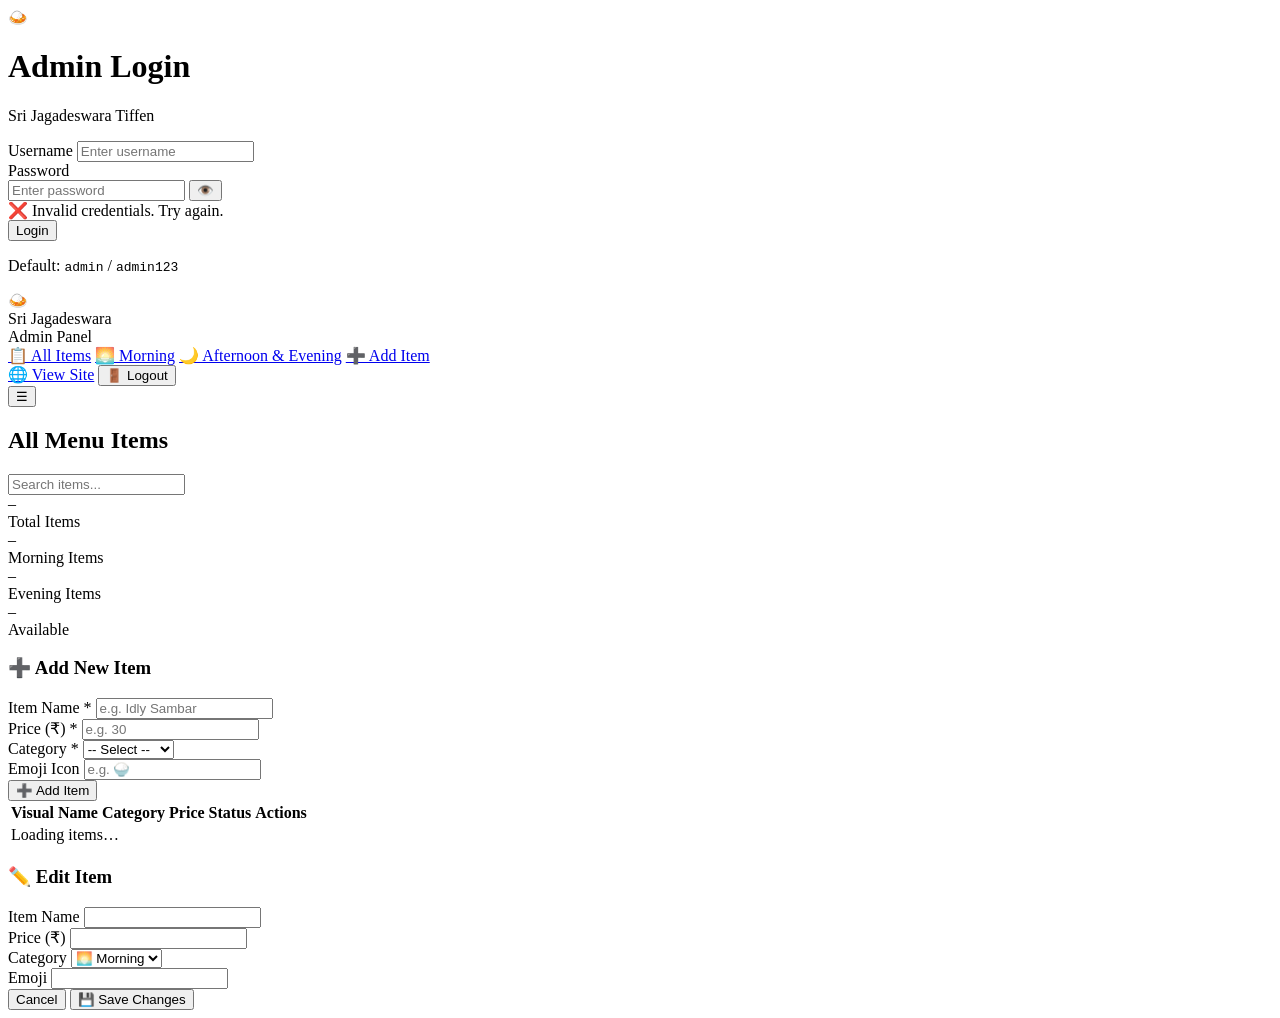
==== admin.html @ 3ee66db6 "Add files via upload" ====
<!DOCTYPE html>
<html lang="en">
<head>
  <meta charset="UTF-8" />
  <meta name="viewport" content="width=device-width, initial-scale=1.0" />
  <title>Admin Panel – Sri Jagadeswara Tiffen</title>
  <meta name="description" content="Admin panel for Sri Jagadeswara Tiffen, Biryani and Meals menu management." />
  <link rel="preconnect" href="https://fonts.googleapis.com" />
  <link href="https://fonts.googleapis.com/css2?family=Poppins:wght@300;400;500;600;700;800&display=swap" rel="stylesheet" />
  <link rel="stylesheet" href="css/admin.css" />
</head>
<body>

  <!-- ========== LOGIN SCREEN ========== -->
  <div class="login-screen" id="login-screen">
    <div class="login-card">
      <div class="login-logo">🍛</div>
      <h1 class="login-title">Admin Login</h1>
      <p class="login-sub">Sri Jagadeswara Tiffen</p>
      <form id="login-form" autocomplete="off">
        <div class="form-group">
          <label for="username">Username</label>
          <input type="text" id="username" placeholder="Enter username" required autocomplete="off" />
        </div>
        <div class="form-group">
          <label for="password">Password</label>
          <div class="password-wrap">
            <input type="password" id="password" placeholder="Enter password" required autocomplete="off" />
            <button type="button" class="eye-btn" id="eye-btn" title="Show password">👁️</button>
          </div>
        </div>
        <div class="login-error hidden" id="login-error">❌ Invalid credentials. Try again.</div>
        <button type="submit" class="btn-login" id="btn-login-submit">Login</button>
      </form>
      <p class="login-hint">Default: <code>admin</code> / <code>admin123</code></p>
    </div>
  </div>

  <!-- ========== ADMIN DASHBOARD ========== -->
  <div class="admin-shell hidden" id="admin-shell">

    <!-- Sidebar -->
    <aside class="sidebar" id="sidebar">
      <div class="sidebar-brand">
        <span>🍛</span>
        <div>
          <div class="sb-title">Sri Jagadeswara</div>
          <div class="sb-sub">Admin Panel</div>
        </div>
      </div>
      <nav class="sidebar-nav">
        <a href="#" class="sb-link active" id="sb-all" data-section="all">📋 All Items</a>
        <a href="#" class="sb-link" id="sb-morning" data-section="morning">🌅 Morning</a>
        <a href="#" class="sb-link" id="sb-evening" data-section="evening">🌙 Afternoon & Evening</a>
        <a href="#" class="sb-link" id="sb-add" data-section="add">➕ Add Item</a>
      </nav>
      <a href="index.html" class="btn-view-site" id="btn-view-site">🌐 View Site</a>
      <button class="btn-logout" id="btn-logout">🚪 Logout</button>
    </aside>

    <!-- Main content -->
    <main class="admin-main">

      <!-- Top bar -->
      <div class="topbar">
        <div class="topbar-left">
          <button class="sidebar-toggle" id="sidebar-toggle">☰</button>
          <h2 class="topbar-title" id="topbar-title">All Menu Items</h2>
        </div>
        <div class="topbar-right">
          <div class="admin-search-wrap">
            <input type="text" id="admin-search" placeholder="Search items..." />
          </div>
        </div>
      </div>

      <!-- Stats bar -->
      <div class="stats-bar" id="stats-bar">
        <div class="stat-card" id="stat-total">
          <div class="stat-num">–</div>
          <div class="stat-label">Total Items</div>
        </div>
        <div class="stat-card" id="stat-morning">
          <div class="stat-num">–</div>
          <div class="stat-label">Morning Items</div>
        </div>
        <div class="stat-card" id="stat-evening">
          <div class="stat-num">–</div>
          <div class="stat-label">Evening Items</div>
        </div>
        <div class="stat-card" id="stat-available">
          <div class="stat-num">–</div>
          <div class="stat-label">Available</div>
        </div>
      </div>

      <!-- Add item form -->
      <div class="add-form-panel hidden" id="add-form-panel">
        <h3 class="panel-title">➕ Add New Item</h3>
        <form id="add-item-form" class="add-form">
          <div class="form-row">
            <div class="form-group">
              <label for="new-name">Item Name *</label>
              <input type="text" id="new-name" placeholder="e.g. Idly Sambar" required />
            </div>
            <div class="form-group">
              <label for="new-price">Price (₹) *</label>
              <input type="number" id="new-price" placeholder="e.g. 30" min="1" required />
            </div>
          </div>
          <div class="form-row">
            <div class="form-group">
              <label for="new-category">Category *</label>
              <select id="new-category" required>
                <option value="">-- Select --</option>
                <option value="morning">🌅 Morning</option>
                <option value="evening">🌙 Evening</option>
              </select>
            </div>
            <div class="form-group">
              <label for="new-emoji">Emoji Icon</label>
              <input type="text" id="new-emoji" placeholder="e.g. 🍚" maxlength="4" />
            </div>
          </div>
          <div class="form-actions">
            <button type="submit" class="btn-add" id="btn-add-item">➕ Add Item</button>
          </div>
          <div class="form-msg hidden" id="add-msg"></div>
        </form>
      </div>

      <!-- Items table -->
      <div class="table-panel" id="table-panel">
        <div class="table-wrap">
          <table class="items-table" id="items-table">
            <thead>
              <tr>
                <th>Visual</th>
                <th>Name</th>
                <th>Category</th>
                <th>Price</th>
                <th>Status</th>
                <th>Actions</th>
              </tr>
            </thead>
            <tbody id="items-tbody">
              <tr><td colspan="6" class="loading-row">Loading items…</td></tr>
            </tbody>
          </table>
        </div>
      </div>

    </main>
  </div>

  <!-- ========== EDIT MODAL ========== -->
  <div class="modal-overlay hidden" id="modal-overlay">
    <div class="modal-card" id="modal-card">
      <h3 class="modal-title">✏️ Edit Item</h3>
      <input type="hidden" id="edit-id" />
      <div class="form-group">
        <label for="edit-name">Item Name</label>
        <input type="text" id="edit-name" />
      </div>
      <div class="form-row">
        <div class="form-group">
          <label for="edit-price">Price (₹)</label>
          <input type="number" id="edit-price" min="1" />
        </div>
        <div class="form-group">
          <label for="edit-category">Category</label>
          <select id="edit-category">
            <option value="morning">🌅 Morning</option>
            <option value="evening">🌙 Evening</option>
          </select>
        </div>
      </div>
      <div class="form-group">
        <label for="edit-emoji">Emoji</label>
        <input type="text" id="edit-emoji" maxlength="4" />
      </div>
      <div class="modal-actions">
        <button class="btn-cancel" id="btn-modal-cancel">Cancel</button>
        <button class="btn-save" id="btn-modal-save">💾 Save Changes</button>
      </div>
    </div>
  </div>

  <!-- ========== TOAST ========== -->
  <div class="toast hidden" id="toast"></div>

  <script src="js/data.js"></script>
  <script src="js/admin.js"></script>
</body>
</html>
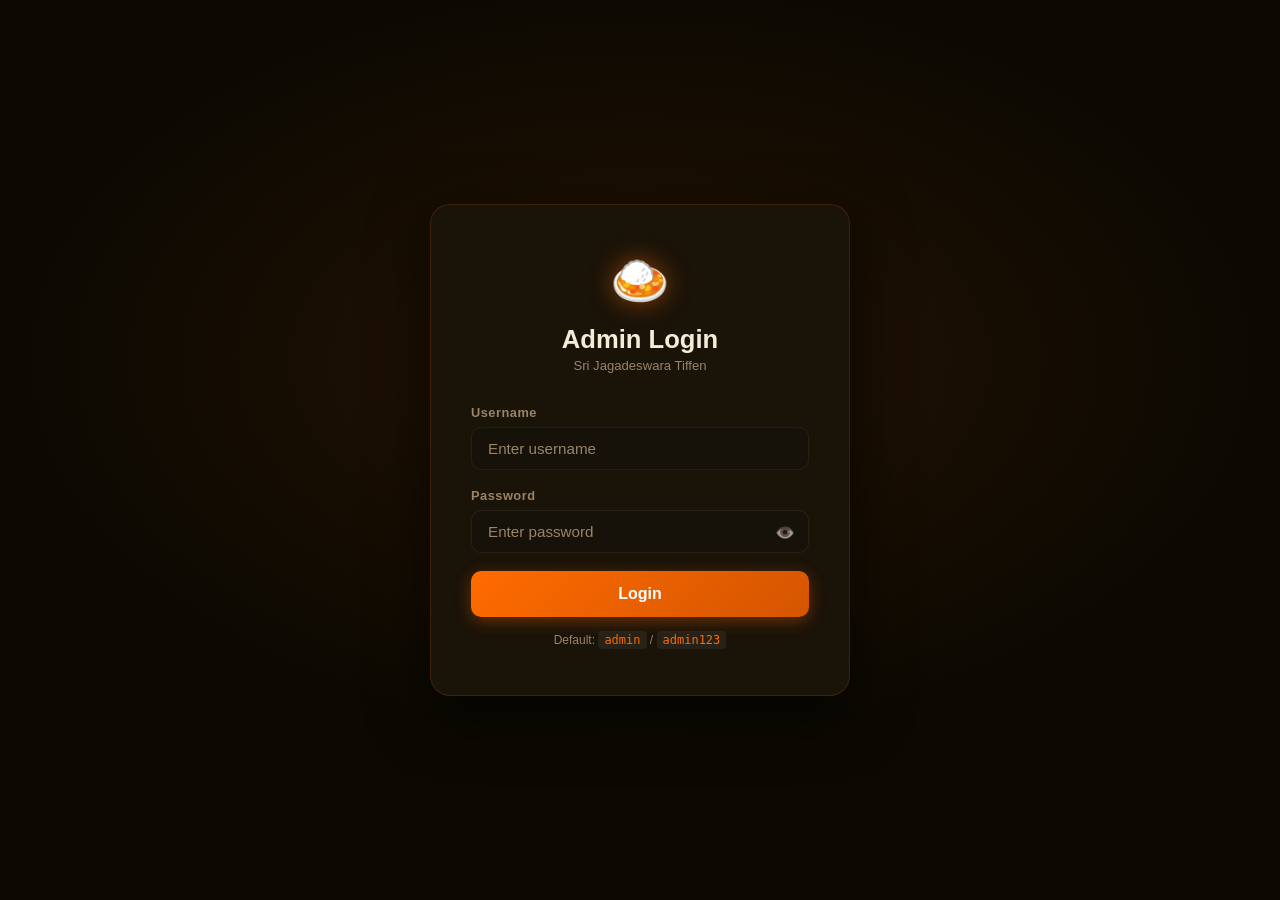
==== commit 62bc07b6: "Update admin.html" ====
--- a/admin.html
+++ b/admin.html
@@ -7,7 +7,7 @@
   <meta name="description" content="Admin panel for Sri Jagadeswara Tiffen, Biryani and Meals menu management." />
   <link rel="preconnect" href="https://fonts.googleapis.com" />
   <link href="https://fonts.googleapis.com/css2?family=Poppins:wght@300;400;500;600;700;800&display=swap" rel="stylesheet" />
-  <link rel="stylesheet" href="css/admin.css" />
+  <link rel="stylesheet" href="admin.css" />
 </head>
 <body>
 
@@ -189,7 +189,7 @@
   <!-- ========== TOAST ========== -->
   <div class="toast hidden" id="toast"></div>
 
-  <script src="js/data.js"></script>
-  <script src="js/admin.js"></script>
+  <script src="data.js"></script>
+  <script src="admin.js"></script>
 </body>
 </html>
--- a/admin.css
+++ b/admin.css
@@ -0,0 +1,535 @@
+/* ====================================
+   ADMIN PANEL CSS
+===================================== */
+*, *::before, *::after { box-sizing: border-box; margin: 0; padding: 0; }
+
+:root {
+  --saffron:    #FF6B00;
+  --saffron-lt: #FF8C33;
+  --gold:       #FFD600;
+  --green:      #22C55E;
+  --red:        #EF4444;
+  --blue:       #3B82F6;
+  --bg:         #0C0902;
+  --bg2:        #171209;
+  --bg3:        #1E1810;
+  --card:       #1A1308;
+  --sidebar-bg: #100E07;
+  --border:     rgba(255,107,0,0.16);
+  --border2:    rgba(255,255,255,0.06);
+  --text:       #F5ECD7;
+  --text-muted: #9A8468;
+  --radius:     14px;
+  --sidebar-w:  240px;
+}
+
+html, body { height: 100%; font-family: 'Poppins', sans-serif; }
+body { background: var(--bg); color: var(--text); overflow-x: hidden; }
+a { text-decoration: none; color: inherit; }
+
+/* ====================================
+   LOGIN SCREEN
+===================================== */
+.login-screen {
+  min-height: 100vh;
+  display: flex;
+  align-items: center;
+  justify-content: center;
+  background:
+    radial-gradient(ellipse 70% 60% at 50% 40%, rgba(255,107,0,0.1) 0%, transparent 70%),
+    var(--bg);
+  padding: 24px;
+}
+
+.login-card {
+  background: var(--card);
+  border: 1px solid var(--border);
+  border-radius: 20px;
+  padding: 48px 40px;
+  width: 100%;
+  max-width: 420px;
+  box-shadow: 0 20px 60px rgba(0,0,0,0.6);
+  text-align: center;
+}
+
+.login-logo { font-size: 3rem; margin-bottom: 16px; filter: drop-shadow(0 0 12px rgba(255,107,0,0.5)); }
+.login-title { font-size: 1.6rem; font-weight: 700; color: var(--text); margin-bottom: 4px; }
+.login-sub { font-size: 0.82rem; color: var(--text-muted); margin-bottom: 32px; }
+
+.form-group { margin-bottom: 18px; text-align: left; }
+.form-group label { display: block; font-size: 0.8rem; font-weight: 600; color: var(--text-muted); margin-bottom: 7px; letter-spacing: 0.5px; }
+.form-group input,
+.form-group select {
+  width: 100%;
+  padding: 12px 16px;
+  background: var(--bg2);
+  border: 1px solid var(--border2);
+  border-radius: 10px;
+  color: var(--text);
+  font-size: 0.95rem;
+  font-family: 'Poppins', sans-serif;
+  outline: none;
+  transition: border-color 0.2s;
+}
+.form-group input:focus,
+.form-group select:focus { border-color: var(--saffron); }
+.form-group input::placeholder { color: var(--text-muted); }
+.form-group select option { background: var(--bg2); }
+
+.password-wrap { position: relative; }
+.password-wrap input { padding-right: 48px; }
+.eye-btn {
+  position: absolute;
+  right: 14px; top: 50%;
+  transform: translateY(-50%);
+  background: none;
+  border: none;
+  cursor: pointer;
+  font-size: 1rem;
+  opacity: 0.6;
+  transition: opacity 0.2s;
+}
+.eye-btn:hover { opacity: 1; }
+
+.login-error {
+  background: rgba(239,68,68,0.12);
+  border: 1px solid rgba(239,68,68,0.3);
+  border-radius: 8px;
+  padding: 10px 14px;
+  font-size: 0.82rem;
+  color: var(--red);
+  margin-bottom: 16px;
+}
+
+.btn-login {
+  width: 100%;
+  padding: 14px;
+  background: linear-gradient(135deg, var(--saffron), #D45500);
+  color: #fff;
+  border: none;
+  border-radius: 10px;
+  font-size: 1rem;
+  font-weight: 600;
+  cursor: pointer;
+  font-family: 'Poppins', sans-serif;
+  transition: all 0.25s;
+  box-shadow: 0 4px 16px rgba(255,107,0,0.35);
+}
+.btn-login:hover { transform: translateY(-2px); box-shadow: 0 8px 24px rgba(255,107,0,0.45); }
+
+.login-hint { font-size: 0.75rem; color: var(--text-muted); margin-top: 16px; }
+.login-hint code { background: rgba(255,255,255,0.06); padding: 2px 6px; border-radius: 4px; color: var(--saffron); }
+
+/* ====================================
+   ADMIN SHELL (sidebar + main)
+===================================== */
+.admin-shell {
+  display: flex;
+  min-height: 100vh;
+}
+
+/* Sidebar */
+.sidebar {
+  width: var(--sidebar-w);
+  background: var(--sidebar-bg);
+  border-right: 1px solid var(--border);
+  display: flex;
+  flex-direction: column;
+  padding: 0;
+  position: fixed;
+  top: 0; left: 0; bottom: 0;
+  z-index: 50;
+  transition: transform 0.3s;
+}
+
+.sidebar-brand {
+  padding: 24px 20px;
+  display: flex;
+  align-items: center;
+  gap: 12px;
+  border-bottom: 1px solid var(--border);
+  font-size: 1.5rem;
+}
+.sb-title { font-size: 0.95rem; font-weight: 700; color: var(--saffron); line-height: 1.3; }
+.sb-sub   { font-size: 0.68rem; color: var(--text-muted); }
+
+.sidebar-nav { flex: 1; padding: 20px 12px; display: flex; flex-direction: column; gap: 4px; }
+.sb-link {
+  display: flex;
+  align-items: center;
+  gap: 10px;
+  padding: 11px 14px;
+  border-radius: 10px;
+  font-size: 0.88rem;
+  font-weight: 500;
+  color: var(--text-muted);
+  transition: all 0.2s;
+}
+.sb-link:hover { background: rgba(255,107,0,0.1); color: var(--text); }
+.sb-link.active { background: rgba(255,107,0,0.18); color: var(--saffron); font-weight: 600; }
+
+.btn-view-site {
+  display: block;
+  margin: 0 12px 8px;
+  padding: 11px 14px;
+  background: rgba(34,197,94,0.08);
+  border: 1px solid rgba(34,197,94,0.2);
+  border-radius: 10px;
+  color: var(--green);
+  font-size: 0.88rem;
+  font-weight: 500;
+  text-align: left;
+  font-family: 'Poppins', sans-serif;
+  transition: all 0.2s;
+  text-decoration: none;
+}
+.btn-view-site:hover { background: rgba(34,197,94,0.18); }
+
+.btn-logout {
+  margin: 0 12px 20px;
+  padding: 11px 14px;
+  background: rgba(239,68,68,0.1);
+  border: 1px solid rgba(239,68,68,0.2);
+  border-radius: 10px;
+  color: var(--red);
+  font-size: 0.88rem;
+  font-weight: 500;
+  cursor: pointer;
+  text-align: left;
+  font-family: 'Poppins', sans-serif;
+  transition: all 0.2s;
+}
+.btn-logout:hover { background: rgba(239,68,68,0.2); }
+
+/* Main */
+.admin-main {
+  flex: 1;
+  margin-left: var(--sidebar-w);
+  padding: 0;
+  min-height: 100vh;
+  display: flex;
+  flex-direction: column;
+}
+
+/* Topbar */
+.topbar {
+  position: sticky; top: 0; z-index: 40;
+  background: rgba(12,9,2,0.9);
+  backdrop-filter: blur(12px);
+  border-bottom: 1px solid var(--border);
+  display: flex;
+  align-items: center;
+  justify-content: space-between;
+  padding: 0 28px;
+  height: 64px;
+  gap: 16px;
+}
+.topbar-left { display: flex; align-items: center; gap: 14px; }
+.topbar-title { font-size: 1.1rem; font-weight: 700; color: var(--text); }
+.sidebar-toggle {
+  display: none;
+  background: none;
+  border: none;
+  color: var(--saffron);
+  font-size: 1.4rem;
+  cursor: pointer;
+}
+.admin-search-wrap input {
+  padding: 9px 16px;
+  background: var(--bg2);
+  border: 1px solid var(--border2);
+  border-radius: 30px;
+  color: var(--text);
+  font-size: 0.85rem;
+  font-family: 'Poppins', sans-serif;
+  outline: none;
+  width: 220px;
+  transition: border-color 0.2s;
+}
+.admin-search-wrap input:focus { border-color: var(--saffron); }
+.admin-search-wrap input::placeholder { color: var(--text-muted); }
+
+/* Stats bar */
+.stats-bar {
+  display: grid;
+  grid-template-columns: repeat(4, 1fr);
+  gap: 16px;
+  padding: 24px 28px 0;
+}
+.stat-card {
+  background: var(--card);
+  border: 1px solid var(--border);
+  border-radius: var(--radius);
+  padding: 20px 24px;
+  text-align: center;
+  transition: all 0.25s;
+}
+.stat-card:hover { border-color: var(--saffron); transform: translateY(-2px); }
+.stat-num { font-size: 2rem; font-weight: 800; color: var(--saffron); line-height: 1; margin-bottom: 6px; }
+.stat-label { font-size: 0.75rem; color: var(--text-muted); font-weight: 500; letter-spacing: 0.5px; }
+
+/* Add form panel */
+.add-form-panel {
+  margin: 24px 28px 0;
+  background: var(--card);
+  border: 1px solid var(--border);
+  border-radius: var(--radius);
+  padding: 28px;
+}
+.panel-title { font-size: 1.05rem; font-weight: 700; color: var(--text); margin-bottom: 20px; }
+.add-form { display: flex; flex-direction: column; gap: 4px; }
+.form-row { display: grid; grid-template-columns: 1fr 1fr; gap: 16px; }
+.form-actions { margin-top: 8px; }
+
+.btn-add {
+  padding: 12px 28px;
+  background: linear-gradient(135deg, var(--saffron), #D45500);
+  color: #fff;
+  border: none;
+  border-radius: 10px;
+  font-size: 0.9rem;
+  font-weight: 600;
+  cursor: pointer;
+  font-family: 'Poppins', sans-serif;
+  transition: all 0.2s;
+  box-shadow: 0 4px 14px rgba(255,107,0,0.3);
+}
+.btn-add:hover { transform: translateY(-2px); box-shadow: 0 8px 20px rgba(255,107,0,0.4); }
+
+.form-msg {
+  margin-top: 12px;
+  padding: 10px 14px;
+  border-radius: 8px;
+  font-size: 0.82rem;
+  font-weight: 500;
+}
+.form-msg.success { background: rgba(34,197,94,0.12); border: 1px solid rgba(34,197,94,0.3); color: var(--green); }
+.form-msg.error   { background: rgba(239,68,68,0.1);  border: 1px solid rgba(239,68,68,0.25); color: var(--red); }
+
+/* Table panel */
+.table-panel {
+  margin: 24px 28px 40px;
+  background: var(--card);
+  border: 1px solid var(--border);
+  border-radius: var(--radius);
+  overflow: hidden;
+}
+.table-wrap { overflow-x: auto; }
+.items-table { width: 100%; border-collapse: collapse; }
+.items-table thead th {
+  padding: 14px 16px;
+  text-align: left;
+  font-size: 0.75rem;
+  font-weight: 600;
+  color: var(--text-muted);
+  letter-spacing: 0.8px;
+  text-transform: uppercase;
+  background: rgba(255,255,255,0.03);
+  border-bottom: 1px solid var(--border);
+}
+.items-table tbody tr {
+  border-bottom: 1px solid var(--border2);
+  transition: background 0.15s;
+}
+.items-table tbody tr:last-child { border-bottom: none; }
+.items-table tbody tr:hover { background: rgba(255,107,0,0.05); }
+.items-table tbody td {
+  padding: 14px 16px;
+  font-size: 0.88rem;
+  color: var(--text);
+  vertical-align: middle;
+}
+
+.item-visual {
+  width: 56px;
+  height: 56px;
+  display: flex;
+  align-items: center;
+  justify-content: center;
+  overflow: hidden;
+  border-radius: 12px;
+  border: 1px solid var(--border2);
+  background: rgba(255,107,0,0.08);
+}
+
+.item-visual.emoji-only {
+  font-size: 1.6rem;
+}
+
+.item-thumb {
+  width: 100%;
+  height: 100%;
+  object-fit: cover;
+  display: block;
+}
+
+.loading-row { text-align: center; padding: 40px !important; color: var(--text-muted); font-size: 0.9rem; }
+
+.badge-cat {
+  display: inline-flex;
+  align-items: center;
+  gap: 4px;
+  padding: 4px 10px;
+  border-radius: 20px;
+  font-size: 0.72rem;
+  font-weight: 600;
+}
+.badge-cat.morning { background: rgba(255,214,0,0.12); color: #FFD600; border: 1px solid rgba(255,214,0,0.25); }
+.badge-cat.evening { background: rgba(130,80,255,0.12); color: #A78BFA; border: 1px solid rgba(130,80,255,0.25); }
+
+.badge-status {
+  display: inline-flex;
+  align-items: center;
+  gap: 5px;
+  padding: 4px 10px;
+  border-radius: 20px;
+  font-size: 0.72rem;
+  font-weight: 600;
+  cursor: pointer;
+  transition: all 0.2s;
+}
+.badge-status.available   { background: rgba(34,197,94,0.12); color: var(--green); border: 1px solid rgba(34,197,94,0.3); }
+.badge-status.unavailable { background: rgba(239,68,68,0.1);  color: var(--red);   border: 1px solid rgba(239,68,68,0.25); }
+.badge-status:hover { filter: brightness(1.2); transform: scale(1.05); }
+
+.action-btns { display: flex; gap: 8px; align-items: center; }
+.btn-edit {
+  padding: 7px 14px;
+  background: rgba(59,130,246,0.15);
+  border: 1px solid rgba(59,130,246,0.3);
+  border-radius: 8px;
+  color: var(--blue);
+  font-size: 0.78rem;
+  font-weight: 600;
+  cursor: pointer;
+  font-family: 'Poppins', sans-serif;
+  transition: all 0.2s;
+}
+.btn-edit:hover { background: rgba(59,130,246,0.3); }
+.btn-delete {
+  padding: 7px 14px;
+  background: rgba(239,68,68,0.1);
+  border: 1px solid rgba(239,68,68,0.25);
+  border-radius: 8px;
+  color: var(--red);
+  font-size: 0.78rem;
+  font-weight: 600;
+  cursor: pointer;
+  font-family: 'Poppins', sans-serif;
+  transition: all 0.2s;
+}
+.btn-delete:hover { background: rgba(239,68,68,0.25); }
+
+/* ====================================
+   EDIT MODAL
+===================================== */
+.modal-overlay {
+  position: fixed;
+  inset: 0;
+  background: rgba(0,0,0,0.7);
+  backdrop-filter: blur(4px);
+  z-index: 200;
+  display: flex;
+  align-items: center;
+  justify-content: center;
+  padding: 24px;
+}
+.modal-card {
+  background: var(--card);
+  border: 1px solid var(--border);
+  border-radius: 18px;
+  padding: 36px;
+  width: 100%;
+  max-width: 460px;
+  box-shadow: 0 20px 60px rgba(0,0,0,0.7);
+  animation: slideUp 0.25s ease;
+}
+@keyframes slideUp {
+  from { opacity: 0; transform: translateY(30px); }
+  to   { opacity: 1; transform: translateY(0); }
+}
+.modal-title { font-size: 1.1rem; font-weight: 700; color: var(--text); margin-bottom: 24px; }
+.modal-actions { display: flex; gap: 12px; margin-top: 24px; justify-content: flex-end; }
+.btn-cancel {
+  padding: 11px 22px;
+  background: transparent;
+  border: 1px solid var(--border2);
+  border-radius: 10px;
+  color: var(--text-muted);
+  font-size: 0.88rem;
+  font-weight: 500;
+  cursor: pointer;
+  font-family: 'Poppins', sans-serif;
+  transition: all 0.2s;
+}
+.btn-cancel:hover { border-color: var(--text-muted); color: var(--text); }
+.btn-save {
+  padding: 11px 22px;
+  background: linear-gradient(135deg, var(--saffron), #D45500);
+  border: none;
+  border-radius: 10px;
+  color: #fff;
+  font-size: 0.88rem;
+  font-weight: 600;
+  cursor: pointer;
+  font-family: 'Poppins', sans-serif;
+  transition: all 0.2s;
+}
+.btn-save:hover { transform: translateY(-2px); box-shadow: 0 6px 18px rgba(255,107,0,0.4); }
+
+/* ====================================
+   TOAST
+===================================== */
+.toast {
+  position: fixed;
+  bottom: 28px;
+  right: 28px;
+  padding: 14px 24px;
+  background: var(--card);
+  border: 1px solid var(--border);
+  border-radius: 12px;
+  font-size: 0.88rem;
+  font-weight: 500;
+  color: var(--text);
+  box-shadow: 0 8px 24px rgba(0,0,0,0.5);
+  z-index: 999;
+  animation: toastIn 0.3s ease;
+}
+@keyframes toastIn {
+  from { opacity: 0; transform: translateY(16px); }
+  to   { opacity: 1; transform: translateY(0); }
+}
+
+/* ====================================
+   UTILITIES
+===================================== */
+.hidden { display: none !important; }
+input[type=number]::-webkit-inner-spin-button { opacity: 0.4; }
+
+/* Scrollbar */
+::-webkit-scrollbar { width: 5px; height: 5px; }
+::-webkit-scrollbar-track { background: var(--bg2); }
+::-webkit-scrollbar-thumb { background: var(--saffron); border-radius: 3px; }
+
+/* ====================================
+   RESPONSIVE
+===================================== */
+@media (max-width: 900px) {
+  .stats-bar { grid-template-columns: repeat(2, 1fr); }
+}
+
+@media (max-width: 768px) {
+  .sidebar { transform: translateX(-100%); }
+  .sidebar.open { transform: translateX(0); }
+  .admin-main { margin-left: 0; }
+  .sidebar-toggle { display: block; }
+  .form-row { grid-template-columns: 1fr; }
+  .stats-bar { padding: 16px; gap: 12px; }
+  .table-panel, .add-form-panel, .stats-bar { margin-left: 16px; margin-right: 16px; }
+  .topbar { padding: 0 16px; }
+}
+
+@media (max-width: 480px) {
+  .stats-bar { grid-template-columns: 1fr 1fr; }
+  .login-card { padding: 32px 24px; }
+}
